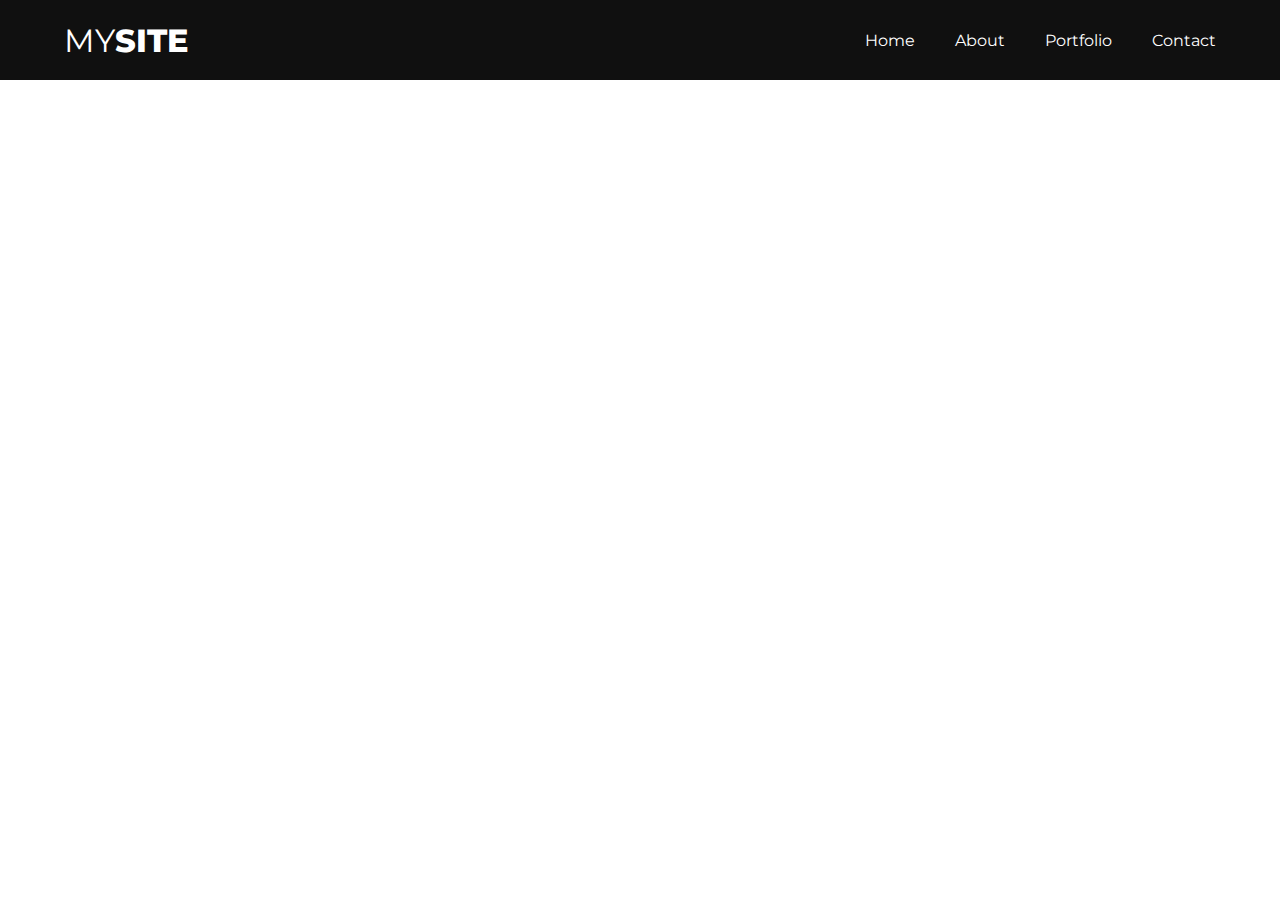
==== index.html @ 070e1951 "Added Nav Bar" ====
<!DOCTYPE html>
<html>
<head>
	<link rel="stylesheet" href="style.css">
	<link href="https://fonts.googleapis.com/css2?family=Montserrat:wght@400;800&display=swap" rel="stylesheet">
	<title></title>
</head>
<body>
	<div class="header">
		<div class="inner_header">
			<div class="logo_container">
				<h1>MY<span>SITE</span></h1>
			</div>
				<ul class="navigation">
					<a><li>Home</li></a>
					<a><li>About</li></a>
					<a><li>Portfolio</li></a>
					<a><li>Contact</li></a>
					
				</ul>
		</div>
	</div>

</body>
</html>
---- style.css ----
*{
	margin: 0;
	padding: 0;
	list-style: none;
	text-decoration: none;
}

.header{
	width: 100%;
	height: 80px;
	display: block;
	background-color: #101010;
}

.inner_header{
	width: 90%;
	height: 100%;
	display: block;
	margin: 0 auto;
}

.logo_container{
	height: 100%;
	display: table;
	float: left;
}

.logo_container h1{
	color: white;
	height: 100%;
	display: table-cell; 
	vertical-align: middle;
	font-family: 'Montserrat';
	font-size: 32px; 
	font-weight: 400;
}

.logo_container h1 span{
	font-weight: 800; 
}

.navigation{
	float: right;
	height: 100%;
}

.navigation a{
	height: 100%;
	display: table;
	float: left;
	padding: 0px 20px;
}

.navigation a:last-child{
	padding-right: 0;
}

.navigation a li{
	display: table-cell;
	vertical-align: middle;
	height: 100%;
	color: white; 
	font-family: 'Montserrat';
	font-size: 16px;
}
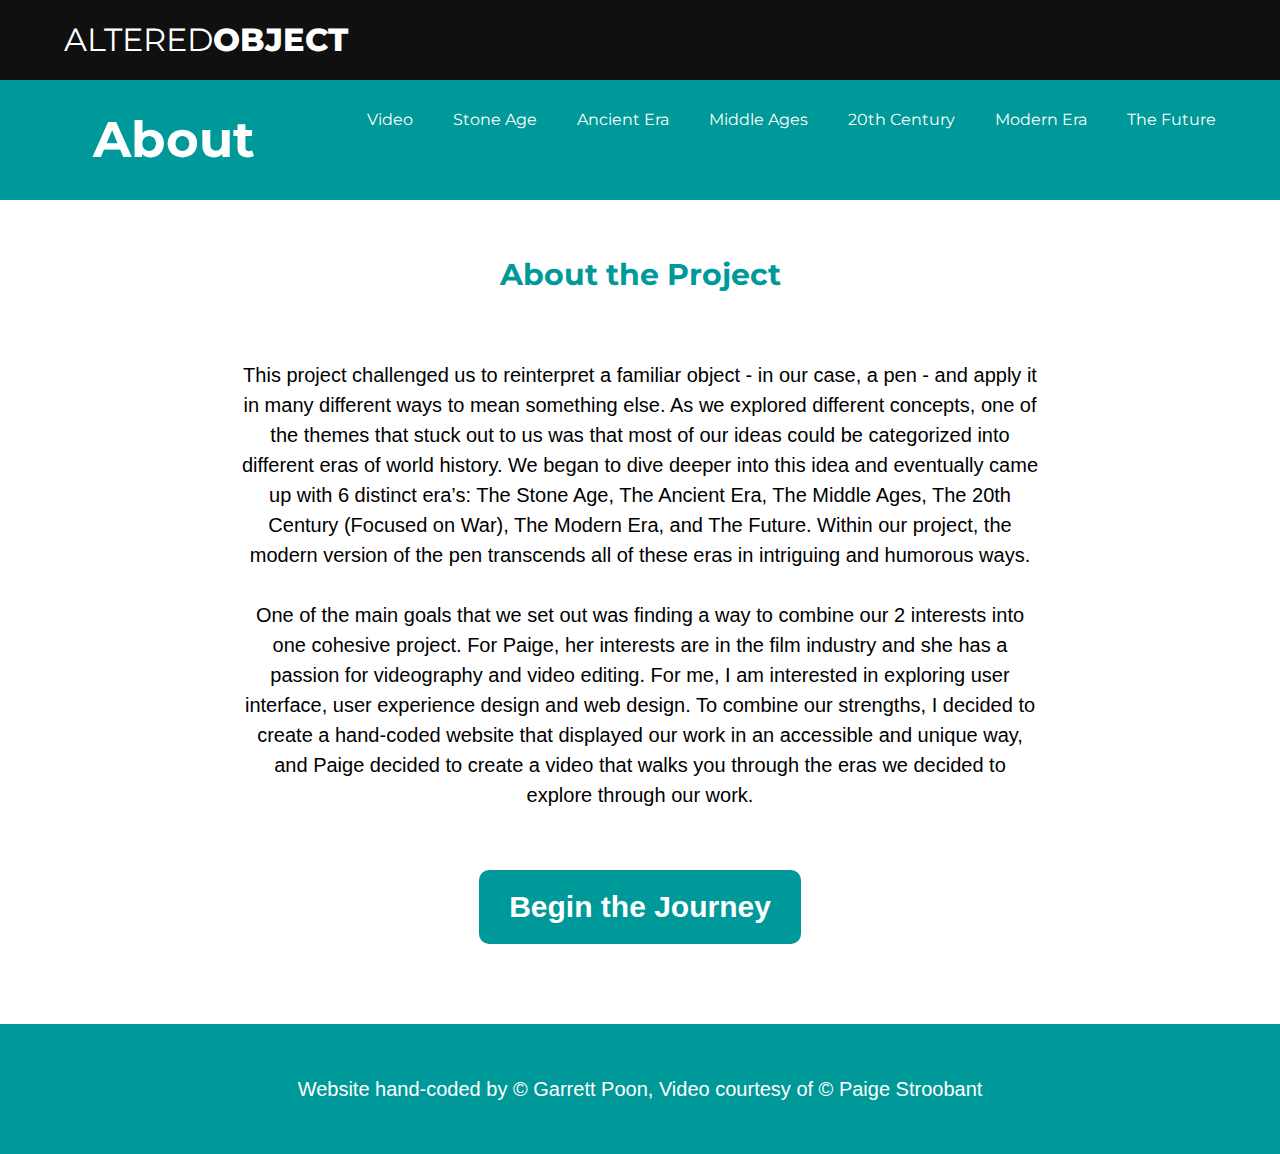
==== commit 6151a63f: "Chnaged to Project" ====
--- a/index.html
+++ b/index.html
@@ -9,17 +9,53 @@
 	<div class="header">
 		<div class="inner_header">
 			<div class="logo_container">
-				<h1>MY<span>SITE</span></h1>
+				<h1>ALTERED<span>OBJECT</span></h1>
 			</div>
 				<ul class="navigation">
-					<a><li>Home</li></a>
-					<a><li>About</li></a>
-					<a><li>Portfolio</li></a>
-					<a><li>Contact</li></a>
+					<a><li target="_blank" href="insert">Video</li></a>
+					<a><li target="_blank" href="insert">Stone Age</li></a>
+					<a><li target="_blank" href="insert">Ancient Era</li></a>
+					<a><li target="_blank" href="insert">Middle Ages</li></a>
+					<a><li target="_blank" href="insert">20th Century</li></a>
+					<a><li target="_blank" href="insert">Modern Era</li></a>
+					<a><li target="_blank" href="insert">The Future</li></a>
 					
 				</ul>
 		</div>
 	</div>
+<head>
+
+	<title>About</title>
+	<link rel="icon" href="img/jake_avatar.png">
+	<link href="https://fonts.googleapis.com/css2?family=Fredoka+One&display=swap" rel="stylesheet">
+	<link rel="stylesheet" type="text/css" href="css/hero.css">
+</head>
+<body>
+	<!-- header element -->
+	<header>
+		<h1>About</h1>
+	</header>
+
+	<!-- main element -->
+	<main>
+		<h2>About the Project</h2>
+		<p><br></br>This project challenged us to reinterpret a familiar object - in our case, <bold>a pen</bold> - and apply it in many different ways to mean something else. As we explored different concepts, one of the themes that stuck out to us was that most of our ideas could be categorized into different eras of world history. We began to dive deeper into this idea and eventually came up with 6 distinct era’s: The Stone Age, The Ancient Era, The Middle Ages, The 20th Century (Focused on War), The Modern Era, and The Future. Within our project, the modern version of the pen transcends all of these eras in intriguing and humorous ways. 
+		<br></br>
+		One of the main goals that we set out was finding a way to combine our 2 interests into one cohesive project. For Paige, her interests are in the film industry and she has a passion for videography and video editing. For me, I am interested in exploring user interface, user experience design and web design. To combine our strengths, I decided to create a hand-coded website that displayed our work in an accessible and unique way, and Paige decided to create a video that walks you through the eras we decided to explore through our work.
+		</p>
+		<br></br>
+
+			<button class="cta" href="INSERTLINK">Begin the Journey</button>
+			<br></br>
+
+	</main>
+	<!-- Footer element -->
+	<footer>
+		<p>Website hand-coded by &copy; Garrett Poon, Video courtesy of &copy; Paige Stroobant </p>
+	</footer>
 
 </body>
+
+</body>
+
 </html>--- a/style.css
+++ b/style.css
@@ -30,7 +30,7 @@
 	height: 100%;
 	display: table-cell; 
 	vertical-align: middle;
-	font-family: 'Montserrat';
+	font-family: 'Montserrat', sans-serif;
 	font-size: 32px; 
 	font-weight: 400;
 }
@@ -60,6 +60,106 @@
 	vertical-align: middle;
 	height: 100%;
 	color: white; 
-	font-family: 'Montserrat';
+	font-family: 'Montserrat', sans-serif;
 	font-size: 16px;
 }
+
+.navigation li:hover {
+	color: #009999;
+	cursor: pointer;
+}
+
+body{
+	margin: 0;
+	font-family: Helvetica, Arial, sans-serif;
+	font-size: 20px;
+	line-height: 30px;
+}
+
+/*Header Styles*/
+
+header{
+	background-color: #009999;
+	text-align: center;
+	padding-top: 45px;
+	padding-bottom: 45px;
+}
+
+
+h1, h2{
+	font-family: 'Montserrat', sans-serif;
+}
+
+header h1{
+	color: white;
+	font-size: 50px
+}
+
+main{
+	max-width: 800px;
+	margin: 0 auto;
+	padding: 20px;
+}
+
+main img {
+	max-width: 100%;
+}
+
+main p{
+	text-align: center;
+}
+
+h2{
+	font-size: 30px;
+	color: #009999;
+	text-align: center;
+	margin: 40px 0 10px;
+}
+
+a{
+	color: #009999;
+}
+
+footer {
+	background-color: #009999;
+	text-align: center;
+	color: white;
+	padding: 50px;
+}
+
+footer p{
+	margin: 0;
+}
+
+footer a{
+	color: white;
+}
+footer a:hover{
+	opacity: .5;
+	background-color: transparent;
+}
+
+p.caption{
+	color: #999999;
+	font-style: italic;
+	margin-top: 5px;
+	text-align: center;
+}
+
+button.cta{
+	font-size: 30px;
+	font-weight: bold;
+	color: white;
+	background: #009999;
+	text-align: center;
+	display: block;
+	padding: 20px 30px;
+	border-radius: 10px;
+	text-decoration: none;
+	outline: none;
+	border: none;
+	cursor: pointer;
+	margin: 0 auto;
+
+}
+
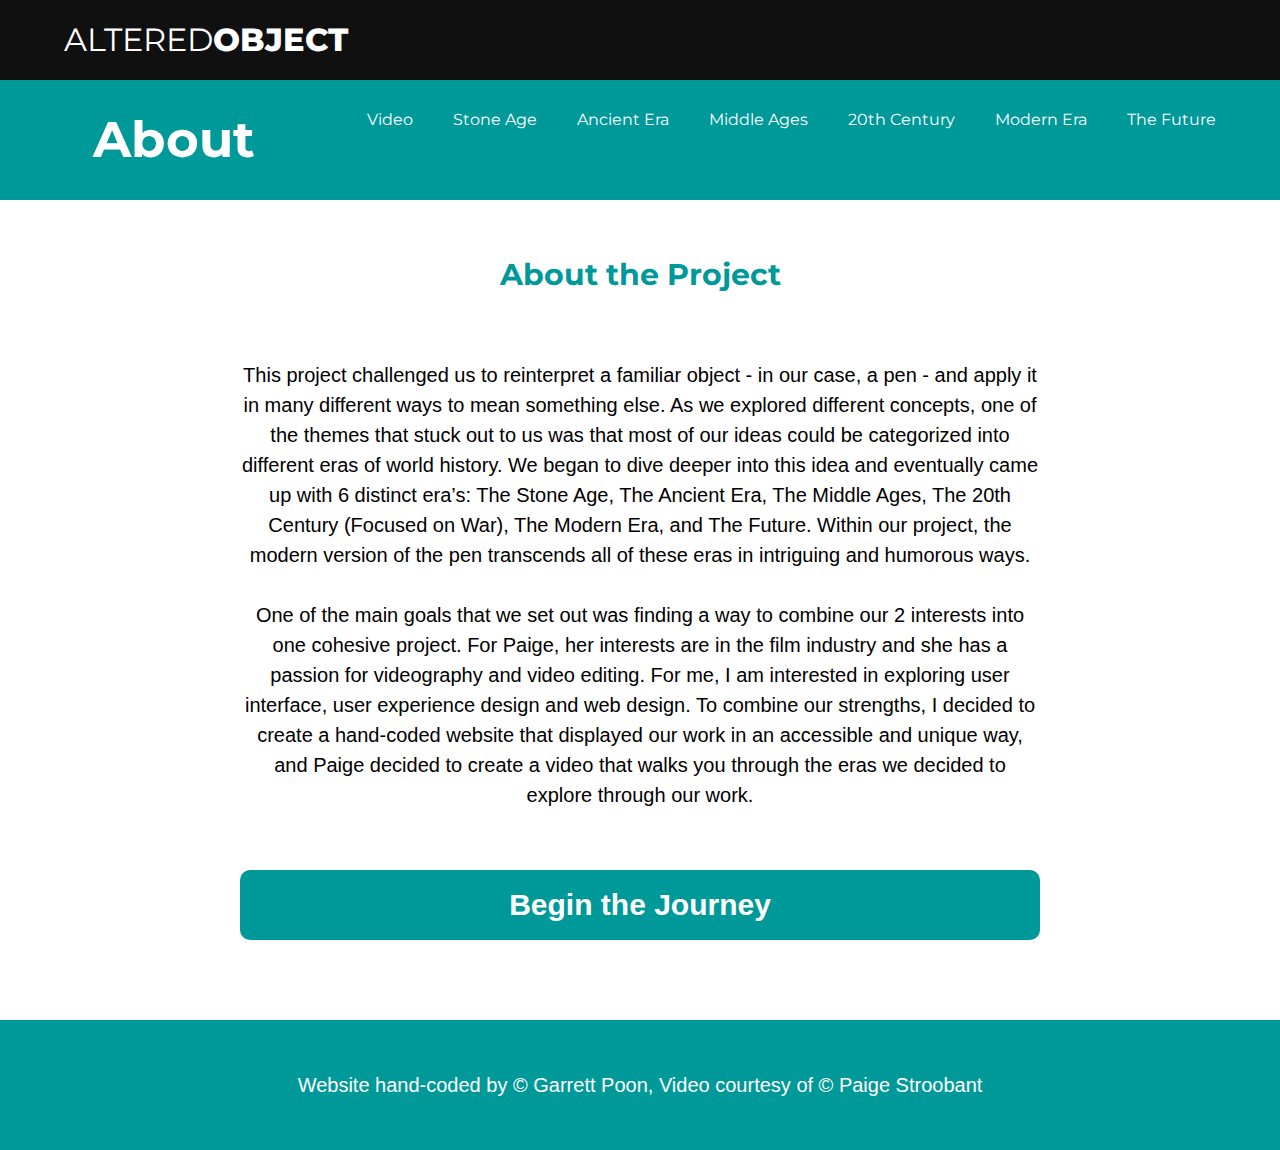
==== commit 91197657: "next" ====
--- a/index.html
+++ b/index.html
@@ -45,7 +45,7 @@
 		</p>
 		<br></br>
 
-			<button class="cta" href="INSERTLINK">Begin the Journey</button>
+			<a class="cta" href="stone-age,stone-age.html/">Begin the Journey</a></main>
 			<br></br>
 
 	</main>
--- a/style.css
+++ b/style.css
@@ -146,7 +146,7 @@
 	text-align: center;
 }
 
-button.cta{
+a.cta{
 	font-size: 30px;
 	font-weight: bold;
 	color: white;
